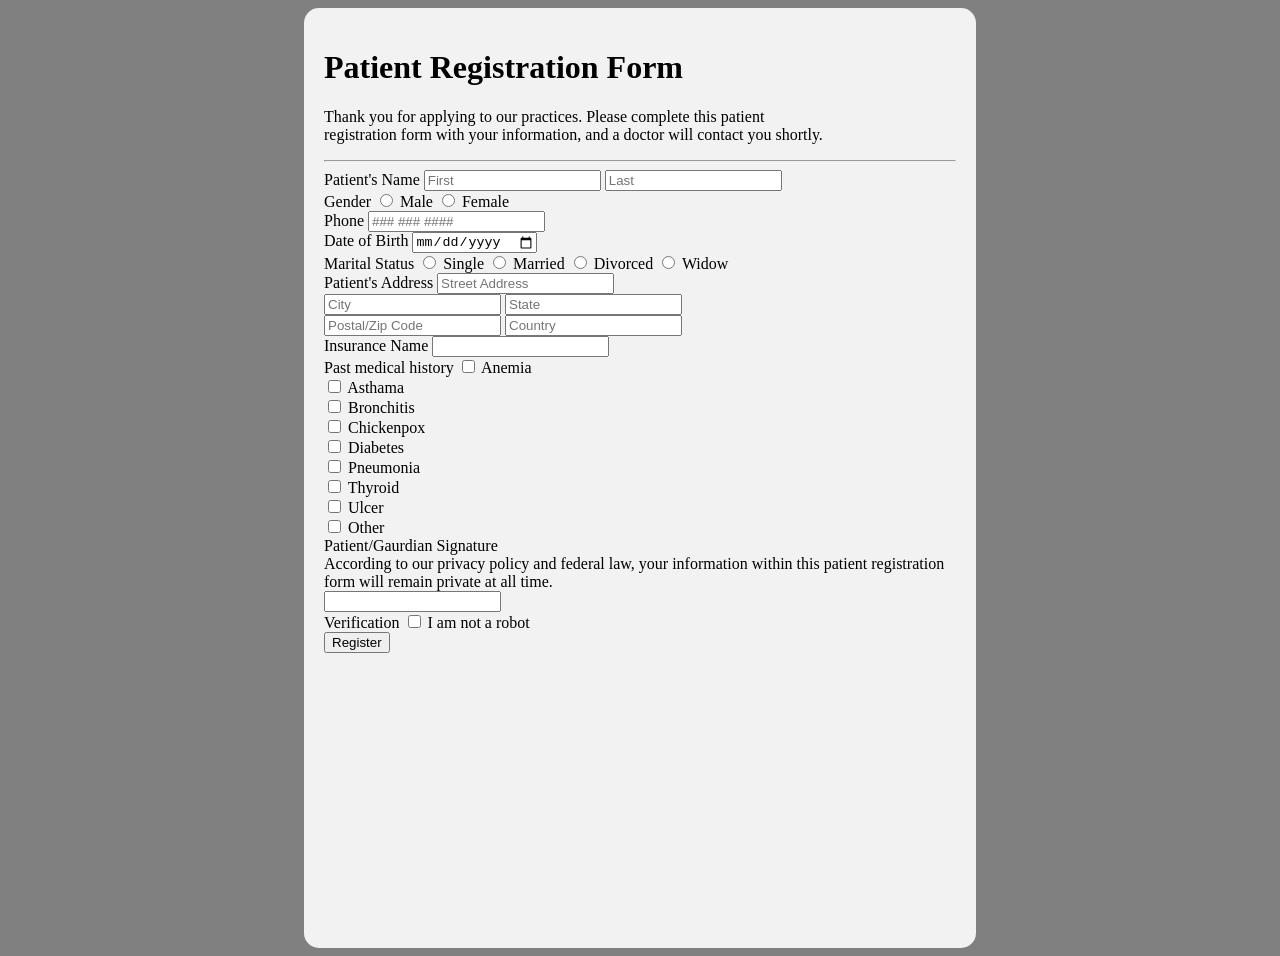
==== index.html @ a8bdf4e2 "Initial commit" ====
<!DOCTYPE html>
<html>
<head>
    <title>Patient Registration Form</title>
    <link rel= "stylesheet" href="patient-registration.css">
</head>
<body>
<div class="container">
<h1>Patient Registration Form</h1>
<p>Thank you for applying to our practices. Please complete this patient<br>registration form with your information, and a doctor will contact you shortly.</p>
<hr>
<form action="/action_page.php" >
<div>
    <label>Patient's Name</label>
    <input type="text" placeholder="First">
    <input type="text" placeholder="Last">
</div>
<div>
    <label>Gender</label>
    <input type="radio" id="male" name="gender" value="male">
    <label for="male">Male</label>
    <input type="radio" id="female" name="gender" value="female">
    <label for="female">Female</label>
</div>
<div>
    <label>Phone</label>
    <input type="tel" id="phone" placeholder="### ### ####">
</div>
<div>
    <label>Date of Birth</label>
    <input type="date" id="dob">
</div>
<div>
    <label>Marital Status</label>
    <input type="radio" id="single" name="maritalstatus" value="single">
    <label for="single">Single</label>
    <input type="radio" id="married" name="maritalstatus" value="married">
    <label for="married">Married</label>
    <input type="radio" id="divorced" name="maritalstatus" value="divorced">
    <label for="divorced">Divorced</label>
    <input type="radio" id="widow" name="maritalstatus" value="widow">
    <label for="widow">Widow</label>
</div>
<div>
    <label>Patient's Address</label>
    <input type="text" placeholder="Street Address"><br>
    <input type="text" placeholder="City">
    <input type="text" placeholder="State"><br>
    <input type="text" placeholder="Postal/Zip Code">
    <input list="countries" placeholder="Country">
  <datalist id="countries">
    <option value="United States">
    <option value="Russia">
    <option value="China">
    <option value="India">
    <option value="Japan">
  </datalist>
<div> 
  <label>Insurance Name</label>
  <input type="text">
</div>
<div>
    <label>Past medical history</label>
    <input type="checkbox" id="disease1" value="Anemia">
    <label for="disease1">Anemia</label><br>
    <input type="checkbox" id="disease2" value="Asthama">
    <label for="disease2">Asthama</label><br>
    <input type="checkbox" id="disease3" value="Bronchitis">
    <label for="disease3">Bronchitis</label><br>
    <input type="checkbox" id="disease4" value="Chickenpox">
    <label for="disease4">Chickenpox</label><br>
    <input type="checkbox" id="disease5" value="Diabetes">
    <label for="disease5">Diabetes</label><br>
    <input type="checkbox" id="disease6" value="Pneumonia">
    <label for="disease6">Pneumonia</label><br>
    <input type="checkbox" id="disease7" value="Thyroid">
    <label for="disease7">Thyroid</label><br>
    <input type="checkbox" id="disease8" value="Ulcer">
    <label for="disease8">Ulcer</label><br>
    <input type="checkbox" id="disease9" value="Other">
    <label for="disease9">Other</label>
</div>
<div>
    <label for="signature">Patient/Gaurdian Signature</label><br>
    <label>According to our privacy policy and federal law, your information within this patient registration form will remain private at all time.
    </label><br>
    <input type="text" id="signature" name="signature">
</div>
<div>
    <label>Verification</label>
    <input type="checkbox" id="human" required>
    <label for="human">I am not a robot</label>
</div>
<div>
    <input type="submit" value="Register">
</div>
</form>
</div>
</body>
</html>
---- patient-registration.css ----
body {
    background-color: gray;
}      

.container{
    min-height: 100vh;
    justify-content: center;
    align-items: center;
    padding: 20px;
    background-color: #f2f2f2;
    border-radius: 15px;
    width: 50%;
    margin: 0 auto;

}
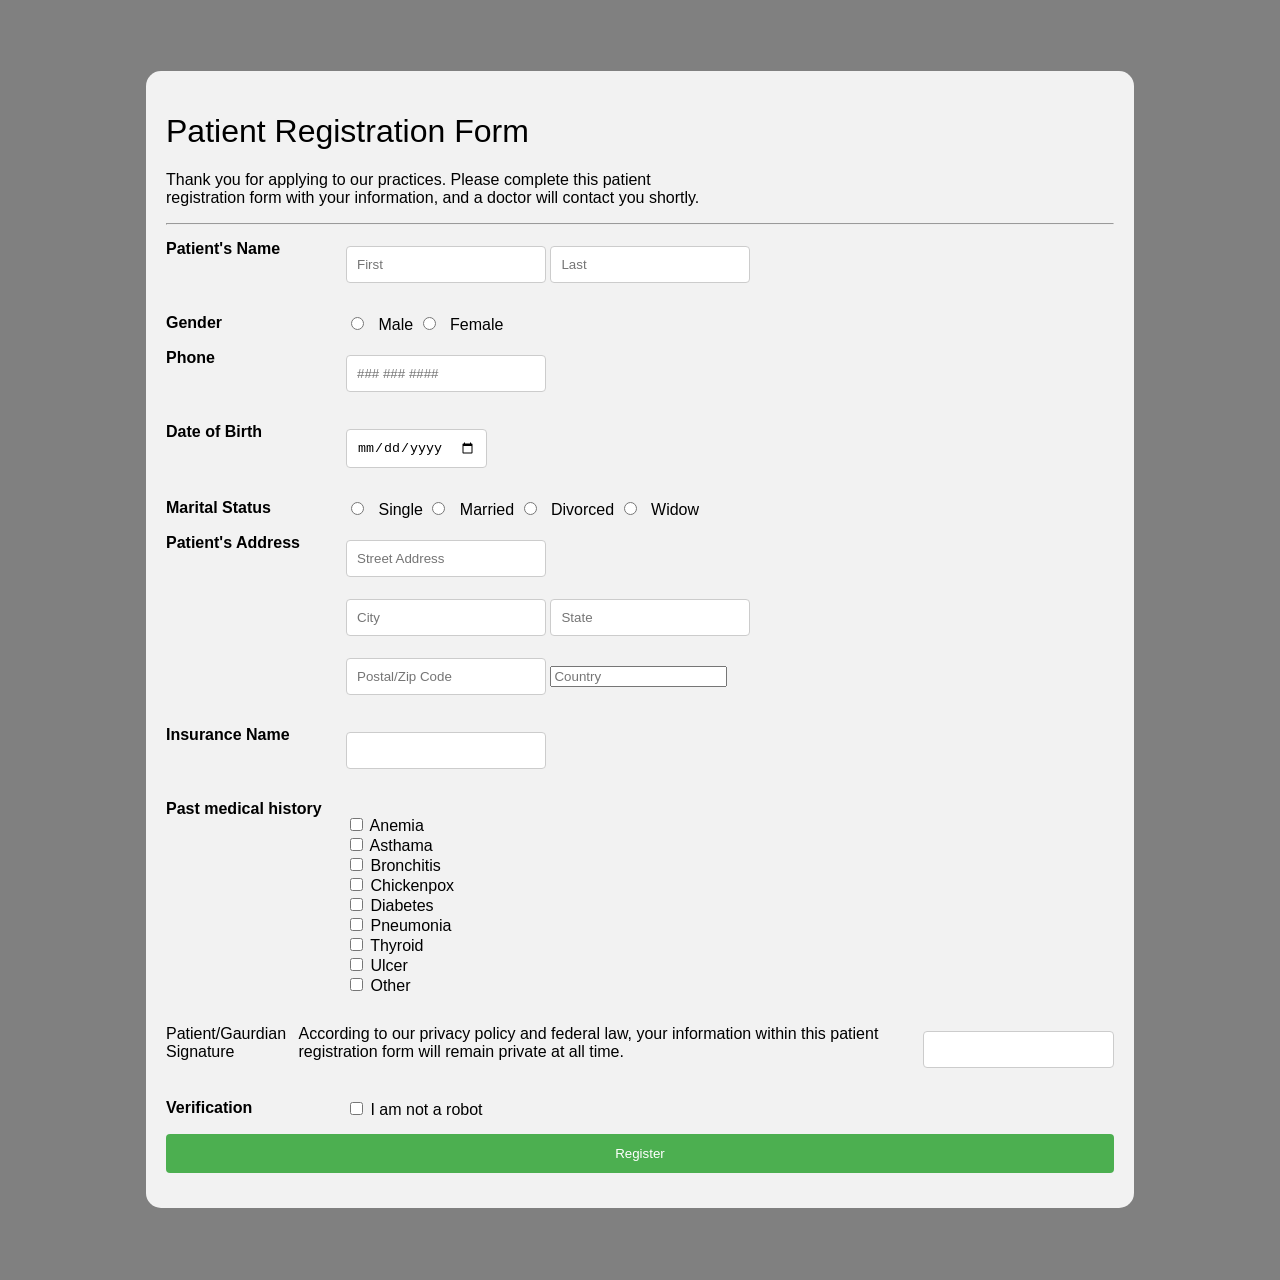
==== commit cb3117f8: "Updated patient registration form layout and styling" ====
--- a/index.html
+++ b/index.html
@@ -10,88 +10,100 @@
 <p>Thank you for applying to our practices. Please complete this patient<br>registration form with your information, and a doctor will contact you shortly.</p>
 <hr>
 <form action="/action_page.php" >
-<div>
-    <label>Patient's Name</label>
-    <input type="text" placeholder="First">
-    <input type="text" placeholder="Last">
+<div class="card">
+    <label class="field-label">Patient's Name</label>
+     <div class="field"><input type="text" placeholder="First">
+    <input type="text" placeholder="Last"></div>
 </div>
-<div>
-    <label>Gender</label>
-    <input type="radio" id="male" name="gender" value="male">
-    <label for="male">Male</label>
-    <input type="radio" id="female" name="gender" value="female">
-    <label for="female">Female</label>
+<div class="card">
+    <label class="field-label">Gender</label>
+    <div class="field">
+        <input type="radio" id="male" name="gender" value="male">
+        <label for="male">Male</label>
+        <input type="radio" id="female" name="gender" value="female">
+        <label for="female">Female</label>
+    </div>
 </div>
-<div>
-    <label>Phone</label>
-    <input type="tel" id="phone" placeholder="### ### ####">
+<div class="card">
+    <label class="field-label">Phone</label>
+    <div class="field">
+        <input type="tel" id="phone" placeholder="### ### ####">
+    </div>
 </div>
-<div>
-    <label>Date of Birth</label>
-    <input type="date" id="dob">
+<div class="card">
+    <label class="field-label">Date of Birth</label>
+    <div class="field">
+        <input type="date" id="dob">
+    </div>
 </div>
-<div>
-    <label>Marital Status</label>
-    <input type="radio" id="single" name="maritalstatus" value="single">
-    <label for="single">Single</label>
-    <input type="radio" id="married" name="maritalstatus" value="married">
-    <label for="married">Married</label>
-    <input type="radio" id="divorced" name="maritalstatus" value="divorced">
-    <label for="divorced">Divorced</label>
-    <input type="radio" id="widow" name="maritalstatus" value="widow">
-    <label for="widow">Widow</label>
+<div class="card">
+    <label class="field-label">Marital Status</label>
+    <div class="field">
+        <input type="radio" id="single" name="maritalstatus" value="single">
+        <label for="single">Single</label>
+        <input type="radio" id="married" name="maritalstatus" value="married">
+        <label for="married">Married</label>
+        <input type="radio" id="divorced" name="maritalstatus" value="divorced">
+        <label for="divorced">Divorced</label>
+        <input type="radio" id="widow" name="maritalstatus" value="widow">
+        <label for="widow">Widow</label>
+    </div>
 </div>
-<div>
-    <label>Patient's Address</label>
-    <input type="text" placeholder="Street Address"><br>
-    <input type="text" placeholder="City">
-    <input type="text" placeholder="State"><br>
-    <input type="text" placeholder="Postal/Zip Code">
-    <input list="countries" placeholder="Country">
-  <datalist id="countries">
+<div class="card">
+    <label class="field-label">Patient's Address</label>
+    <div class="field">
+        <div><input type="text" class="street" placeholder="Street Address"></div>
+        <div><input type="text" placeholder="City">
+        <input type="text" placeholder="State"></div>
+        <div><input type="text" placeholder="Postal/Zip Code">
+        <input list="countries" placeholder="Country">
+      <datalist id="countries">
     <option value="United States">
     <option value="Russia">
     <option value="China">
     <option value="India">
     <option value="Japan">
-  </datalist>
-<div> 
-  <label>Insurance Name</label>
-  <input type="text">
+  </datalist></div></div>
 </div>
-<div>
-    <label>Past medical history</label>
-    <input type="checkbox" id="disease1" value="Anemia">
-    <label for="disease1">Anemia</label><br>
-    <input type="checkbox" id="disease2" value="Asthama">
-    <label for="disease2">Asthama</label><br>
-    <input type="checkbox" id="disease3" value="Bronchitis">
-    <label for="disease3">Bronchitis</label><br>
-    <input type="checkbox" id="disease4" value="Chickenpox">
-    <label for="disease4">Chickenpox</label><br>
-    <input type="checkbox" id="disease5" value="Diabetes">
-    <label for="disease5">Diabetes</label><br>
-    <input type="checkbox" id="disease6" value="Pneumonia">
-    <label for="disease6">Pneumonia</label><br>
-    <input type="checkbox" id="disease7" value="Thyroid">
-    <label for="disease7">Thyroid</label><br>
-    <input type="checkbox" id="disease8" value="Ulcer">
-    <label for="disease8">Ulcer</label><br>
-    <input type="checkbox" id="disease9" value="Other">
-    <label for="disease9">Other</label>
+<div class="card">
+  <label class="field-label">Insurance Name</label>
+  <div class="field"><input type="text"></div>
 </div>
-<div>
+<div class="card">
+    <label class="field-label">Past medical history</label>
+    <div class="checkbox-group">
+    <div class="field"><input type="checkbox" id="disease1" value="Anemia">
+    <label for="disease1">Anemia</label></div>
+    <div class="field"><input type="checkbox" id="disease2" value="Asthama">
+    <label for="disease2">Asthama</label></div>
+    <div><input type="checkbox" id="disease3" value="Bronchitis">
+    <label for="disease3">Bronchitis</label></div>
+    <div><input type="checkbox" id="disease4" value="Chickenpox">
+    <label for="disease4">Chickenpox</label></div>
+    <div><input type="checkbox" id="disease5" value="Diabetes">
+    <label for="disease5">Diabetes</label></div>
+    <div><input type="checkbox" id="disease6" value="Pneumonia">
+    <label for="disease6">Pneumonia</label></div>
+    <div><input type="checkbox" id="disease7" value="Thyroid">
+    <label for="disease7">Thyroid</label></div>
+    <div><input type="checkbox" id="disease8" value="Ulcer">
+    <label for="disease8">Ulcer</label></div>
+    <div><input type="checkbox" id="disease9" value="Other">
+    <label for="disease9">Other</label></div>
+    </div>
+</div>
+<div class="card">
     <label for="signature">Patient/Gaurdian Signature</label><br>
     <label>According to our privacy policy and federal law, your information within this patient registration form will remain private at all time.
     </label><br>
     <input type="text" id="signature" name="signature">
 </div>
-<div>
-    <label>Verification</label>
-    <input type="checkbox" id="human" required>
-    <label for="human">I am not a robot</label>
+<div class="card">
+    <label class="field-label">Verification</label>
+    <div class="field"><input type="checkbox" id="human" required>
+    <label for="human">I am not a robot</label></div>
 </div>
-<div>
+<div class="card">
     <input type="submit" value="Register">
 </div>
 </form>
--- a/patient-registration.css
+++ b/patient-registration.css
@@ -1,15 +1,92 @@
 body {
     background-color: gray;
-}      
+    font-family: Helvetica, Arial, sans-serif;
+    font-weight:normal;
+    display: flex;
+    align-items: center;
+    justify-content: center;
+}  
+
+h1{
+    font-weight: normal;
+}
 
 .container{
-    min-height: 100vh;
+    width: 75%;
+    height: auto;
     justify-content: center;
     align-items: center;
     padding: 20px;
     background-color: #f2f2f2;
     border-radius: 15px;
-    width: 50%;
-    margin: 0 auto;
+    margin: 5%;
 
+}
+
+.card{ 
+    display: flex;
+    flex-direction: row;
+    margin: 15px 0; 
+    justify-content: flex-start;  
+}
+
+.field-label{
+    width: 180px;
+    font-weight: bold;
+    flex-shrink: 0;
+}
+
+.field{
+    flex: 1;
+}
+
+.street{
+    width: 350px;
+}
+
+.card input[type=text], .card input[type=email], .card input[type=tel], .card select, .card textarea {
+    width: 200px;
+    padding:10px;
+    border: 1px solid #ccc;
+    border-radius: 4px;
+    box-sizing: border-box;
+    margin-top: 6px;
+    margin-bottom: 16px;
+    resize: vertical;
+}
+
+.card input[type=submit] {
+    width: 100%;
+    background-color: #4CAF50;
+    color: white;
+    padding: 12px 20px;
+    border: none;
+    border-radius: 4px;
+    cursor: pointer;
+}
+
+.card input[type=submit]:hover {
+    background-color: #45a049;
+}
+
+.card input[type=radio] {
+    margin-right: 10px;
+    box-sizing: border-box;
+}
+
+.card input[type=date] {
+    padding: 10px;
+    border: 1px solid #ccc;
+    border-radius: 4px;
+    box-sizing: border-box;
+    margin-top: 6px;
+    margin-bottom: 16px;
+}
+
+.checkbox-group {
+    display: flex;
+    flex-direction: column;
+    flex-wrap: wrap;
+    margin: 15px 0; 
+    justify-content: flex-center;  
 }
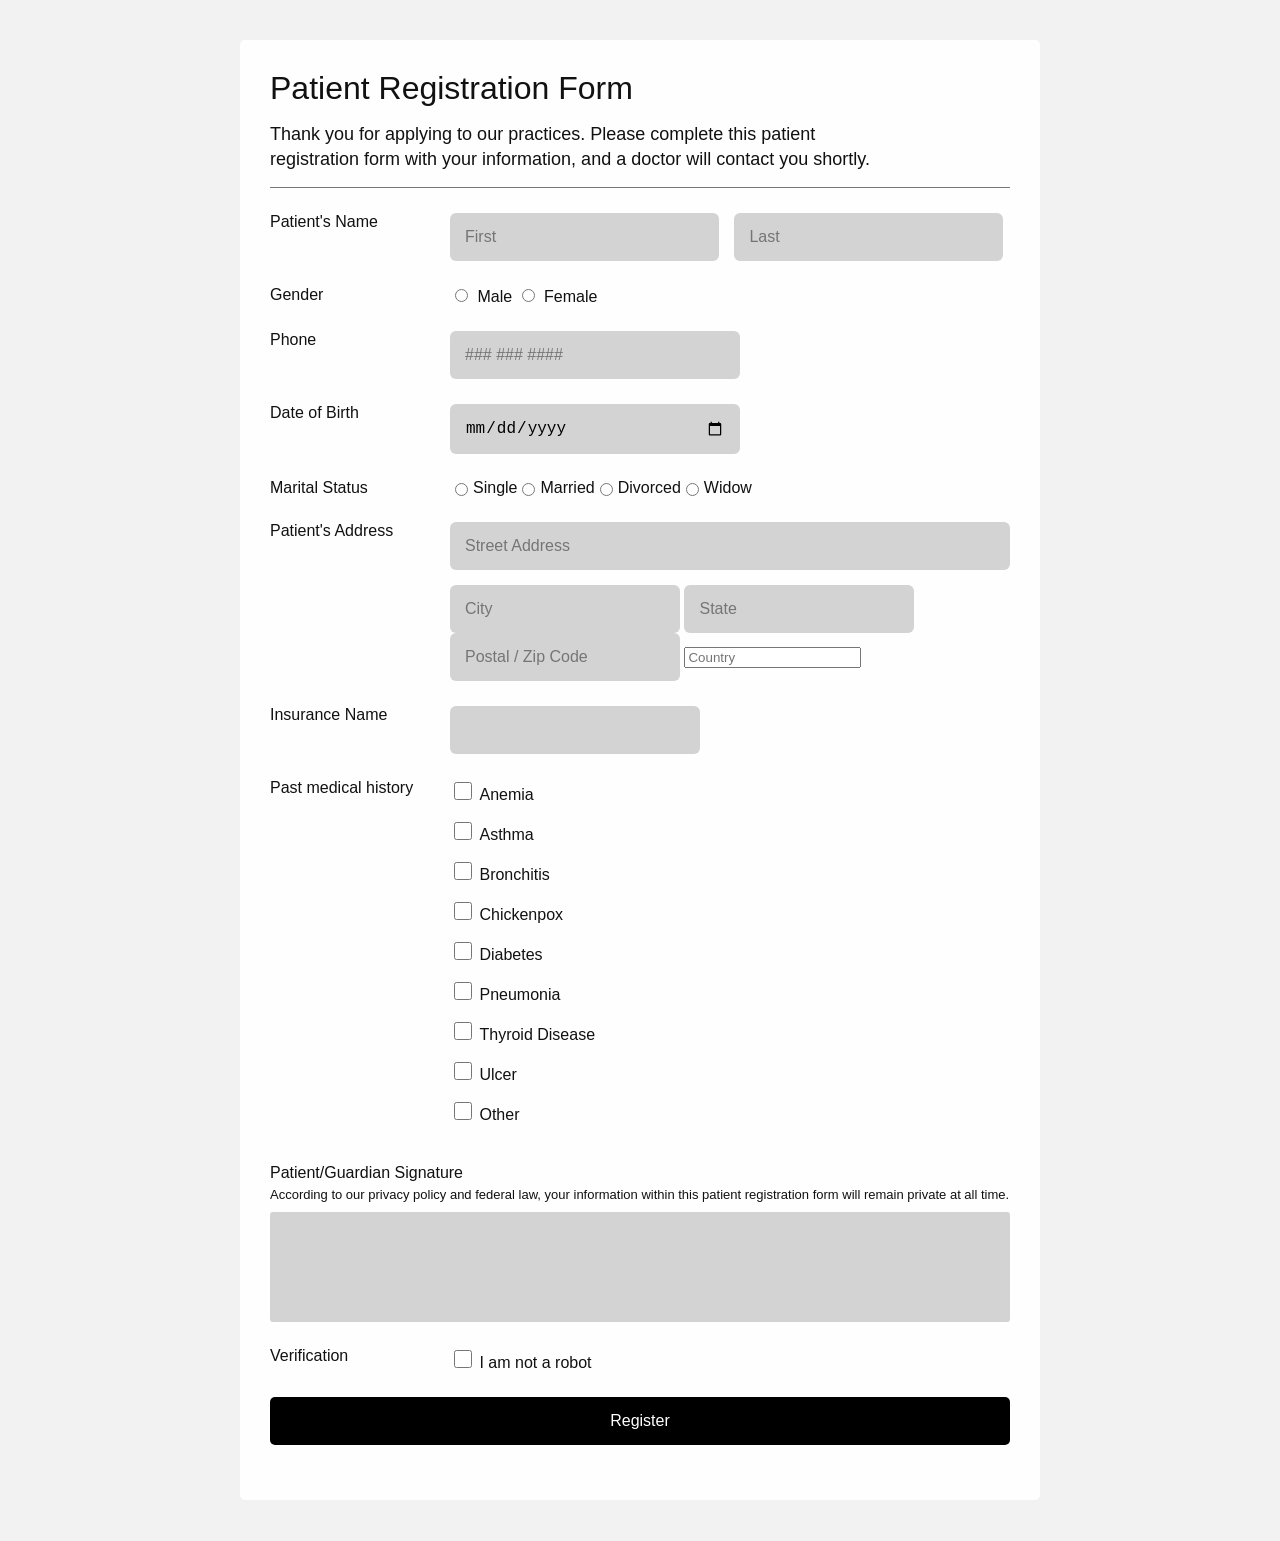
==== commit ada2fecc: "updated patient registration form stylesheet" ====
--- a/index.html
+++ b/index.html
@@ -12,8 +12,10 @@
 <form action="/action_page.php" >
 <div class="card">
     <label class="field-label">Patient's Name</label>
-     <div class="field"><input type="text" placeholder="First">
-    <input type="text" placeholder="Last"></div>
+     <div class="field">
+    <input type="text" class="name-input" placeholder="First">
+    <input type="text" class="name-input" placeholder="Last">
+</div>
 </div>
 <div class="card">
     <label class="field-label">Gender</label>
@@ -38,7 +40,6 @@
 </div>
 <div class="card">
     <label class="field-label">Marital Status</label>
-    <div class="field">
         <input type="radio" id="single" name="maritalstatus" value="single">
         <label for="single">Single</label>
         <input type="radio" id="married" name="maritalstatus" value="married">
@@ -47,55 +48,58 @@
         <label for="divorced">Divorced</label>
         <input type="radio" id="widow" name="maritalstatus" value="widow">
         <label for="widow">Widow</label>
-    </div>
 </div>
 <div class="card">
     <label class="field-label">Patient's Address</label>
     <div class="field">
         <div><input type="text" class="street" placeholder="Street Address"></div>
-        <div><input type="text" placeholder="City">
-        <input type="text" placeholder="State"></div>
-        <div><input type="text" placeholder="Postal/Zip Code">
-        <input list="countries" placeholder="Country">
-      <datalist id="countries">
-    <option value="United States">
-    <option value="Russia">
-    <option value="China">
-    <option value="India">
-    <option value="Japan">
-  </datalist></div></div>
+        <div>
+            <input type="text" class="address-small" placeholder="City">
+            <input type="text" class="address-small" placeholder="State">
+        </div>
+        <div>
+            <input type="text" class="address-small" placeholder="Postal / Zip Code">
+            <input list="countries" class="address-small" placeholder="Country">
+            <datalist id="countries">
+            <option value="United States">
+            <option value="Russia">
+            <option value="China">
+            <option value="India">
+            <option value="Japan"></datalist>
+        </div>
+    </div>
 </div>
 <div class="card">
   <label class="field-label">Insurance Name</label>
-  <div class="field"><input type="text"></div>
+  <div class="field"><input type="text" id="insurance"></div>
 </div>
 <div class="card">
     <label class="field-label">Past medical history</label>
     <div class="checkbox-group">
     <div class="field"><input type="checkbox" id="disease1" value="Anemia">
     <label for="disease1">Anemia</label></div>
-    <div class="field"><input type="checkbox" id="disease2" value="Asthama">
-    <label for="disease2">Asthama</label></div>
-    <div><input type="checkbox" id="disease3" value="Bronchitis">
+    <div class="field"><input type="checkbox" id="disease2" value="Asthma">
+    <label for="disease2">Asthma</label></div>
+    <div class="field"><input type="checkbox" id="disease3" value="Bronchitis">
     <label for="disease3">Bronchitis</label></div>
-    <div><input type="checkbox" id="disease4" value="Chickenpox">
+    <div class="field"><input type="checkbox" id="disease4" value="Chickenpox">
     <label for="disease4">Chickenpox</label></div>
-    <div><input type="checkbox" id="disease5" value="Diabetes">
+    <div class="field"><input type="checkbox" id="disease5" value="Diabetes">
     <label for="disease5">Diabetes</label></div>
-    <div><input type="checkbox" id="disease6" value="Pneumonia">
+    <div class="field"><input type="checkbox" id="disease6" value="Pneumonia">
     <label for="disease6">Pneumonia</label></div>
-    <div><input type="checkbox" id="disease7" value="Thyroid">
-    <label for="disease7">Thyroid</label></div>
-    <div><input type="checkbox" id="disease8" value="Ulcer">
+    <div class="field"><input type="checkbox" id="disease7" value="Thyroid Disease">
+    <label for="disease7">Thyroid Disease</label></div>
+    <div class="field"><input type="checkbox" id="disease8" value="Ulcer">
     <label for="disease8">Ulcer</label></div>
-    <div><input type="checkbox" id="disease9" value="Other">
+    <div class="field"><input type="checkbox" id="disease9" value="Other">
     <label for="disease9">Other</label></div>
     </div>
 </div>
-<div class="card">
-    <label for="signature">Patient/Gaurdian Signature</label><br>
+<div class="signature_card">
+    <label for="signature">Patient/Guardian Signature</label>
     <label>According to our privacy policy and federal law, your information within this patient registration form will remain private at all time.
-    </label><br>
+    </label>
     <input type="text" id="signature" name="signature">
 </div>
 <div class="card">
--- a/patient-registration.css
+++ b/patient-registration.css
@@ -1,92 +1,172 @@
 body {
-    background-color: gray;
-    font-family: Helvetica, Arial, sans-serif;
-    font-weight:normal;
+    background-color: #f2f2f2;
+    font-family: Arial, Helvetica, sans-serif;
+    font-weight: normal;
+    margin: 0;
     display: flex;
-    align-items: center;
     justify-content: center;
-}  
-
-h1{
-    font-weight: normal;
 }
 
-.container{
-    width: 75%;
-    height: auto;
-    justify-content: center;
-    align-items: center;
-    padding: 20px;
-    background-color: #f2f2f2;
-    border-radius: 15px;
-    margin: 5%;
-
+.container {
+    width: 800px;
+    padding: 30px;
+    background-color: rgba(255, 255, 255, 0.90);
+    border-radius: 5px;
+    margin: 40px 0;
+    box-sizing: border-box;
 }
 
-.card{ 
+h1 {
+    font-size: 32px;
+    font-weight: normal;
+    margin: 0 0 15px 0;
+    color: #111111;
+}
+
+p {
+    font-size: 18px;
+    line-height: 1.4;
+    margin: 0 0 15px 0;
+    color: #111111;
+}
+
+hr {
+    border: none;
+    border-top: 1px solid #777777;
+    margin: 15px 0;
+}
+
+.card {
     display: flex;
     flex-direction: row;
-    margin: 15px 0; 
-    justify-content: flex-start;  
+    margin: 25px 0;
 }
 
-.field-label{
+.field-label {
     width: 180px;
-    font-weight: bold;
+    font-weight: normal;
+    font-size: 16px;
+    color: #111111;
     flex-shrink: 0;
 }
 
-.field{
+.field {
     flex: 1;
 }
 
-.street{
-    width: 350px;
+.field input[type="text"],
+.field input[type="tel"],
+.field input[type="date"] {
+    background-color: #d3d3d3;
+    border: none;
+    border-radius: 6px;
+    padding: 15px;
+    box-sizing: border-box;
+    font-size: 16px;
 }
 
-.card input[type=text], .card input[type=email], .card input[type=tel], .card select, .card textarea {
-    width: 200px;
-    padding:10px;
-    border: 1px solid #ccc;
-    border-radius: 4px;
-    box-sizing: border-box;
-    margin-top: 6px;
-    margin-bottom: 16px;
-    resize: vertical;
+.name-input {
+    width: 48%;
 }
 
-.card input[type=submit] {
-    width: 100%;
-    background-color: #4CAF50;
-    color: white;
-    padding: 12px 20px;
-    border: none;
-    border-radius: 4px;
-    cursor: pointer;
+.name-input:first-child {
+    margin-right: 2%;
 }
 
-.card input[type=submit]:hover {
-    background-color: #45a049;
+#phone {
+    width: 290px;
 }
 
-.card input[type=radio] {
-    margin-right: 10px;
-    box-sizing: border-box;
+#dob {
+    width: 290px;
 }
 
-.card input[type=date] {
-    padding: 10px;
-    border: 1px solid #ccc;
-    border-radius: 4px;
-    box-sizing: border-box;
-    margin-top: 6px;
-    margin-bottom: 16px;
+.card input[type="radio"] {
+    margin-right: 5px;
+}
+
+.card label {
+    font-size: 16px;
+    color: #111111;
+}
+
+.street {
+    width: 100%;
+    margin-bottom: 15px;
+}
+
+.address-input {
+    width: 48%;
+    margin-bottom: 15px;
+}
+
+.address-input:first-child {
+    margin-right: 2%;
+}
+
+#insurance {
+    width: 250px;
 }
 
 .checkbox-group {
     display: flex;
     flex-direction: column;
-    flex-wrap: wrap;
-    margin: 15px 0; 
-    justify-content: flex-center;  
+}
+
+.checkbox-group .field {
+    margin-bottom: 15px;
+}
+
+.checkbox-group input[type="checkbox"] {
+    width: 18px;
+    height: 18px;
+}
+
+.signature_card {
+    display: flex;
+    flex-direction: column;
+    margin: 25px 0;
+}
+
+.signature_card label:first-child {
+    font-size: 16px;
+    font-weight: normal;
+    color: #111111;
+    margin-bottom: 5px;
+}
+
+.signature_card label:nth-child(2) {
+    font-size: 13px;
+    font-weight: normal;
+    color: #111111;
+    margin-bottom: 10px;
+}
+
+#signature {
+    width: 100%;
+    height: 110px;
+    background-color: #d3d3d3;
+    border: none;
+    border-radius: 3px;
+    box-sizing: border-box;
+}
+
+#human {
+    width: 18px;
+    height: 18px;
+}
+
+.card input[type="submit"] {
+    width: 100%;
+    background-color: black;
+    color: white;
+    padding: 15px;
+    border: none;
+    border-radius: 5px;
+    cursor: pointer;
+    font-size: 16px;
+}
+
+.card input[type="submit"]:hover {
+    background-color: #333333;
 }
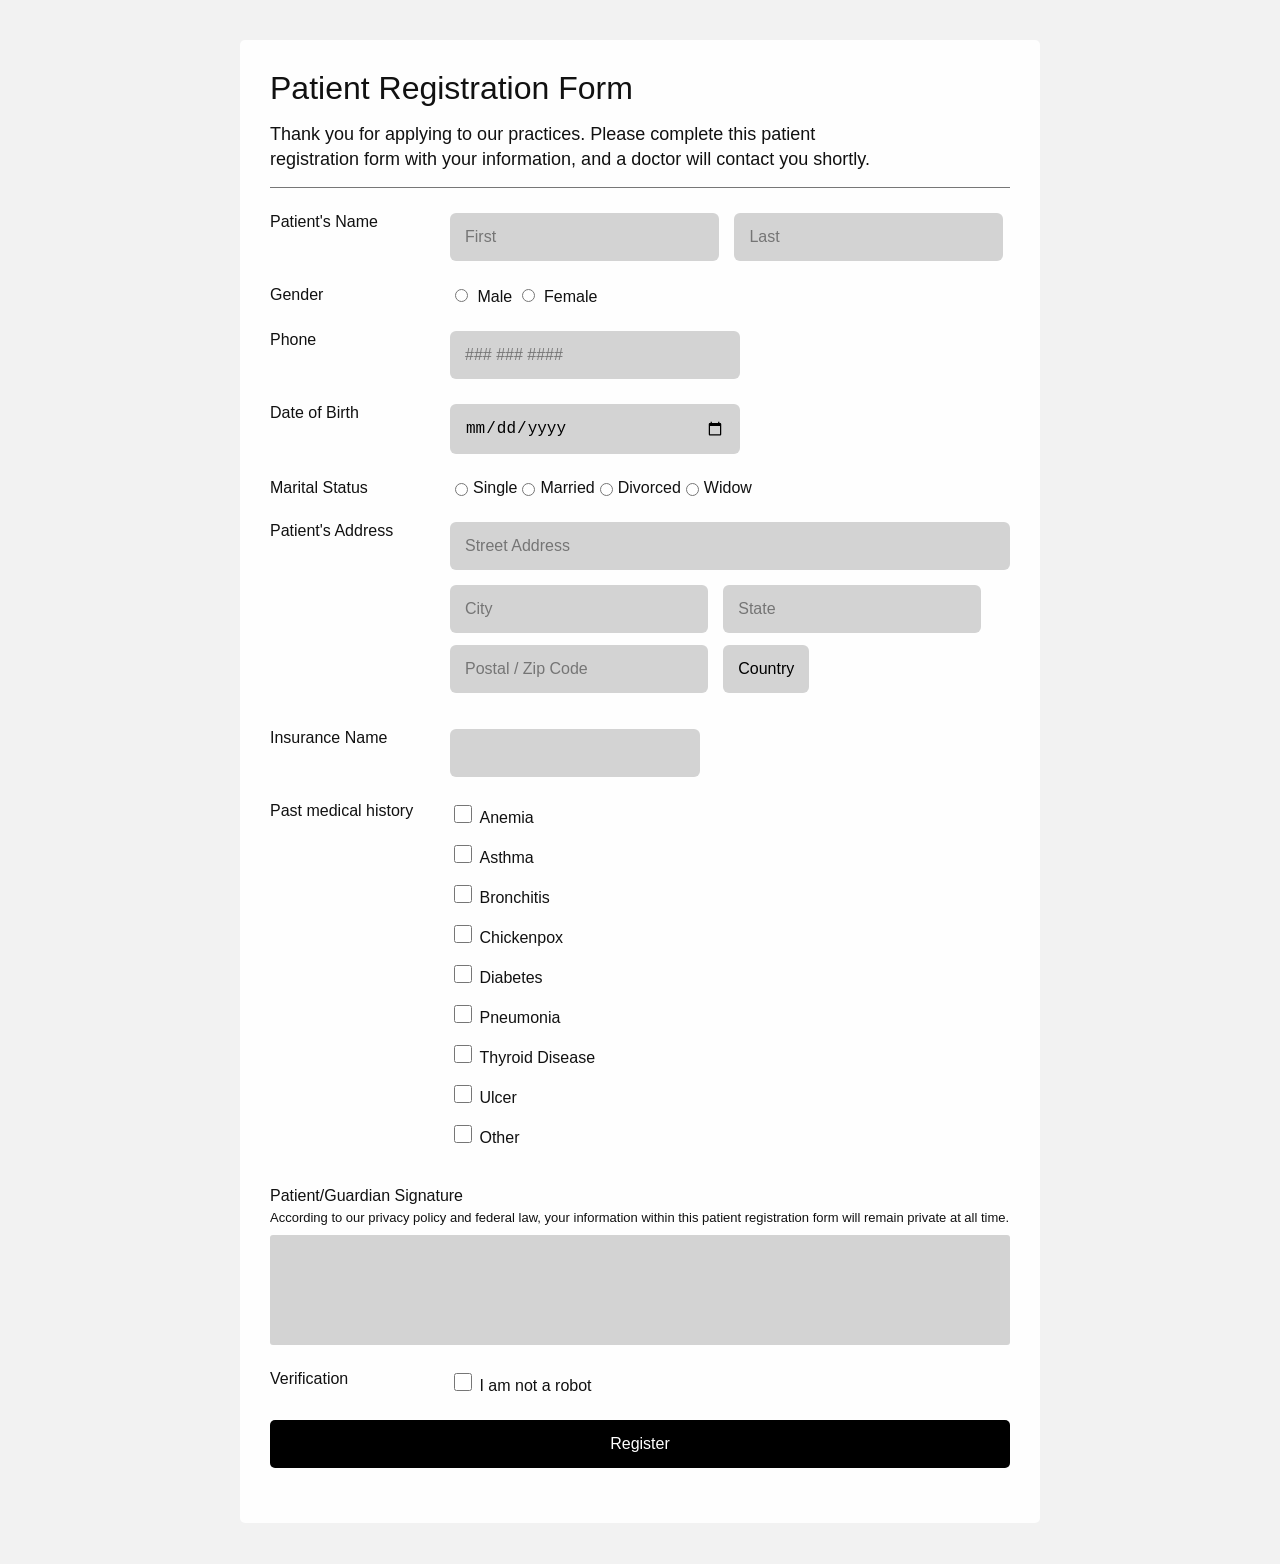
==== commit c37dd38e: "gap b/w city & postal, fixed country dropdown" ====
--- a/index.html
+++ b/index.html
@@ -1,116 +1,134 @@
 <!DOCTYPE html>
 <html>
+
 <head>
     <title>Patient Registration Form</title>
-    <link rel= "stylesheet" href="patient-registration.css">
+    <link rel="stylesheet" href="patient-registration.css">
 </head>
+
 <body>
-<div class="container">
-<h1>Patient Registration Form</h1>
-<p>Thank you for applying to our practices. Please complete this patient<br>registration form with your information, and a doctor will contact you shortly.</p>
-<hr>
-<form action="/action_page.php" >
-<div class="card">
-    <label class="field-label">Patient's Name</label>
-     <div class="field">
-    <input type="text" class="name-input" placeholder="First">
-    <input type="text" class="name-input" placeholder="Last">
-</div>
-</div>
-<div class="card">
-    <label class="field-label">Gender</label>
-    <div class="field">
-        <input type="radio" id="male" name="gender" value="male">
-        <label for="male">Male</label>
-        <input type="radio" id="female" name="gender" value="female">
-        <label for="female">Female</label>
+    <div class="container">
+        <h1>Patient Registration Form</h1>
+        <p>Thank you for applying to our practices. Please complete this patient<br>registration form with your
+            information, and a doctor will contact you shortly.</p>
+        <hr>
+        <form action="/action_page.php">
+            <div class="card">
+                <label class="field-label">Patient's Name</label>
+                <div class="field">
+                    <input type="text" class="name-input" placeholder="First">
+                    <input type="text" class="name-input" placeholder="Last">
+                </div>
+            </div>
+            <div class="card">
+                <label class="field-label">Gender</label>
+                <div class="field">
+                    <input type="radio" id="male" name="gender" value="male">
+                    <label for="male">Male</label>
+                    <input type="radio" id="female" name="gender" value="female">
+                    <label for="female">Female</label>
+                </div>
+            </div>
+            <div class="card">
+                <label class="field-label">Phone</label>
+                <div class="field">
+                    <input type="tel" id="phone" placeholder="### ### ####">
+                </div>
+            </div>
+            <div class="card">
+                <label class="field-label">Date of Birth</label>
+                <div class="field">
+                    <input type="date" id="dob">
+                </div>
+            </div>
+            <div class="card">
+                <label class="field-label">Marital Status</label>
+                <input type="radio" id="single" name="maritalstatus" value="single">
+                <label for="single">Single</label>
+                <input type="radio" id="married" name="maritalstatus" value="married">
+                <label for="married">Married</label>
+                <input type="radio" id="divorced" name="maritalstatus" value="divorced">
+                <label for="divorced">Divorced</label>
+                <input type="radio" id="widow" name="maritalstatus" value="widow">
+                <label for="widow">Widow</label>
+            </div>
+            <div class="card">
+                <label class="field-label">Patient's Address</label>
+                <div class="field">
+                    <div><input type="text" class="street" placeholder="Street Address"></div>
+                    <div>
+                        <input type="text" class="address-small" placeholder="City">
+                        <input type="text" class="address-small" placeholder="State">
+                    </div>
+                    <div>
+                        <input type="text" class="address-small" placeholder="Postal / Zip Code">
+                        <div class="dropdown">
+                            <button class="dropbtn">Country</button>
+                            <div class="dropdown-content">
+                                <a>United States</a>
+                                <a>Russia</a>
+                                <a>China</a>
+                                <a>India</a>
+                                <a>Japan</a>
+                            </div>
+                        </div>
+                    </div>
+                </div>
+            </div>
+            <div class="card">
+                <label class="field-label">Insurance Name</label>
+                <div class="field"><input type="text" id="insurance"></div>
+            </div>
+            <div class="card">
+                <label class="field-label">Past medical history</label>
+                <div class="checkbox-group">
+                    <div class="field"><input type="checkbox" id="disease1" value="Anemia">
+                        <label for="disease1">Anemia</label>
+                    </div>
+                    <div class="field"><input type="checkbox" id="disease2" value="Asthma">
+                        <label for="disease2">Asthma</label>
+                    </div>
+                    <div class="field"><input type="checkbox" id="disease3" value="Bronchitis">
+                        <label for="disease3">Bronchitis</label>
+                    </div>
+                    <div class="field"><input type="checkbox" id="disease4" value="Chickenpox">
+                        <label for="disease4">Chickenpox</label>
+                    </div>
+                    <div class="field"><input type="checkbox" id="disease5" value="Diabetes">
+                        <label for="disease5">Diabetes</label>
+                    </div>
+                    <div class="field"><input type="checkbox" id="disease6" value="Pneumonia">
+                        <label for="disease6">Pneumonia</label>
+                    </div>
+                    <div class="field"><input type="checkbox" id="disease7" value="Thyroid Disease">
+                        <label for="disease7">Thyroid Disease</label>
+                    </div>
+                    <div class="field"><input type="checkbox" id="disease8" value="Ulcer">
+                        <label for="disease8">Ulcer</label>
+                    </div>
+                    <div class="field"><input type="checkbox" id="disease9" value="Other">
+                        <label for="disease9">Other</label>
+                    </div>
+                </div>
+            </div>
+            <div class="signature_card">
+                <label for="signature">Patient/Guardian Signature</label>
+                <label>According to our privacy policy and federal law, your information within this patient
+                    registration form will remain private at all time.
+                </label>
+                <input type="text" id="signature" name="signature">
+            </div>
+            <div class="card">
+                <label class="field-label">Verification</label>
+                <div class="field"><input type="checkbox" id="human" required>
+                    <label for="human">I am not a robot</label>
+                </div>
+            </div>
+            <div class="card">
+                <input type="submit" value="Register">
+            </div>
+        </form>
     </div>
-</div>
-<div class="card">
-    <label class="field-label">Phone</label>
-    <div class="field">
-        <input type="tel" id="phone" placeholder="### ### ####">
-    </div>
-</div>
-<div class="card">
-    <label class="field-label">Date of Birth</label>
-    <div class="field">
-        <input type="date" id="dob">
-    </div>
-</div>
-<div class="card">
-    <label class="field-label">Marital Status</label>
-        <input type="radio" id="single" name="maritalstatus" value="single">
-        <label for="single">Single</label>
-        <input type="radio" id="married" name="maritalstatus" value="married">
-        <label for="married">Married</label>
-        <input type="radio" id="divorced" name="maritalstatus" value="divorced">
-        <label for="divorced">Divorced</label>
-        <input type="radio" id="widow" name="maritalstatus" value="widow">
-        <label for="widow">Widow</label>
-</div>
-<div class="card">
-    <label class="field-label">Patient's Address</label>
-    <div class="field">
-        <div><input type="text" class="street" placeholder="Street Address"></div>
-        <div>
-            <input type="text" class="address-small" placeholder="City">
-            <input type="text" class="address-small" placeholder="State">
-        </div>
-        <div>
-            <input type="text" class="address-small" placeholder="Postal / Zip Code">
-            <input list="countries" class="address-small" placeholder="Country">
-            <datalist id="countries">
-            <option value="United States">
-            <option value="Russia">
-            <option value="China">
-            <option value="India">
-            <option value="Japan"></datalist>
-        </div>
-    </div>
-</div>
-<div class="card">
-  <label class="field-label">Insurance Name</label>
-  <div class="field"><input type="text" id="insurance"></div>
-</div>
-<div class="card">
-    <label class="field-label">Past medical history</label>
-    <div class="checkbox-group">
-    <div class="field"><input type="checkbox" id="disease1" value="Anemia">
-    <label for="disease1">Anemia</label></div>
-    <div class="field"><input type="checkbox" id="disease2" value="Asthma">
-    <label for="disease2">Asthma</label></div>
-    <div class="field"><input type="checkbox" id="disease3" value="Bronchitis">
-    <label for="disease3">Bronchitis</label></div>
-    <div class="field"><input type="checkbox" id="disease4" value="Chickenpox">
-    <label for="disease4">Chickenpox</label></div>
-    <div class="field"><input type="checkbox" id="disease5" value="Diabetes">
-    <label for="disease5">Diabetes</label></div>
-    <div class="field"><input type="checkbox" id="disease6" value="Pneumonia">
-    <label for="disease6">Pneumonia</label></div>
-    <div class="field"><input type="checkbox" id="disease7" value="Thyroid Disease">
-    <label for="disease7">Thyroid Disease</label></div>
-    <div class="field"><input type="checkbox" id="disease8" value="Ulcer">
-    <label for="disease8">Ulcer</label></div>
-    <div class="field"><input type="checkbox" id="disease9" value="Other">
-    <label for="disease9">Other</label></div>
-    </div>
-</div>
-<div class="signature_card">
-    <label for="signature">Patient/Guardian Signature</label>
-    <label>According to our privacy policy and federal law, your information within this patient registration form will remain private at all time.
-    </label>
-    <input type="text" id="signature" name="signature">
-</div>
-<div class="card">
-    <label class="field-label">Verification</label>
-    <div class="field"><input type="checkbox" id="human" required>
-    <label for="human">I am not a robot</label></div>
-</div>
-<div class="card">
-    <input type="submit" value="Register">
-</div>
-</form>
-</div>
 </body>
+
 </html>
--- a/patient-registration.css
+++ b/patient-registration.css
@@ -104,6 +104,62 @@
     margin-right: 2%;
 }
 
+.address-small {
+    width: 46%;
+    margin: 0 2% 2% 0;
+}
+
+.dropdown {
+    position: relative;
+    display: inline-block;
+    width: 46%;
+    margin: 0 2% 2% 0;
+}
+
+/* Style the dropdown button */
+.dropbtn {
+    background-color: #d3d3d3;
+    border: none;
+    border-radius: 6px;
+    padding: 15px;
+    box-sizing: border-box;
+    font-size: 16px;
+    cursor: pointer;
+}
+
+/* Dropdown content */
+.dropdown-content {
+  display: none;
+  position: absolute;
+  background-color: #f9f9f9;
+  width:100%;
+  overflow: auto;
+  box-shadow: 0px 8px 16px 0px rgba(0,0,0,0.2);
+}
+
+/* Links inside dropdown content */
+.dropdown-content a {
+  color: #111111;
+  padding: 12px 16px;
+  text-decoration: none;
+  display: block;
+}
+
+/* Change color of dropdown links on hover */
+.dropdown-content a:hover {
+  background-color: #f1f1f1
+}
+
+/* Show the dropdown content on hover */
+.dropdown:hover .dropdown-content {
+  display: block;
+}
+
+/* Change background color of dropdown button on hover */
+.dropdown:hover .dropbtn {
+  background-color: #d3d3d3;
+}
+
 #insurance {
     width: 250px;
 }
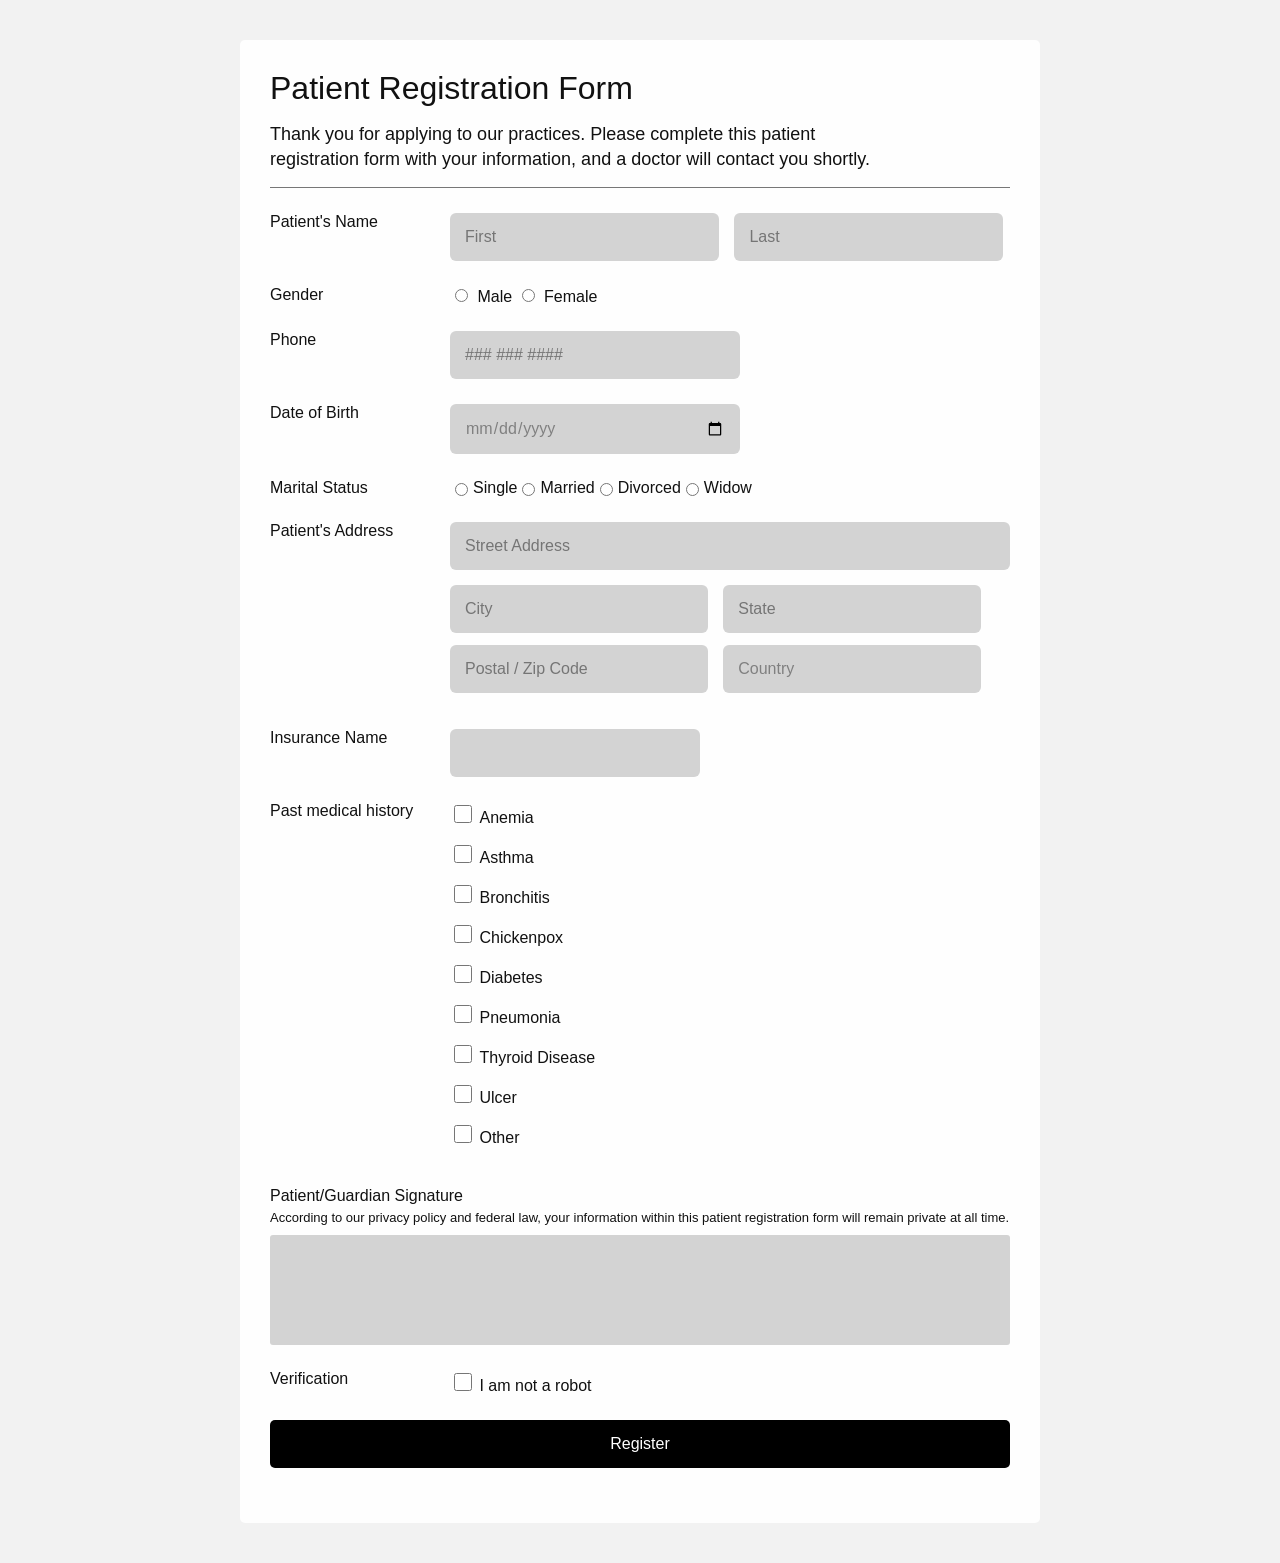
==== commit 7a1c050c: "simplified code furthur" ====
--- a/index.html
+++ b/index.html
@@ -65,11 +65,11 @@
                         <div class="dropdown">
                             <button class="dropbtn">Country</button>
                             <div class="dropdown-content">
-                                <a>United States</a>
-                                <a>Russia</a>
-                                <a>China</a>
-                                <a>India</a>
-                                <a>Japan</a>
+                                <div>United States</div>
+                                <div>Russia</div>
+                                <div>China</div>
+                                <div>India</div>
+                                <div>Japan</div>
                             </div>
                         </div>
                     </div>
--- a/patient-registration.css
+++ b/patient-registration.css
@@ -63,6 +63,8 @@
     padding: 15px;
     box-sizing: border-box;
     font-size: 16px;
+    font-family: Arial, Helvetica, sans-serif;
+    color: grey;
 }
 
 .name-input {
@@ -93,15 +95,6 @@
 .street {
     width: 100%;
     margin-bottom: 15px;
-}
-
-.address-input {
-    width: 48%;
-    margin-bottom: 15px;
-}
-
-.address-input:first-child {
-    margin-right: 2%;
 }
 
 .address-small {
@@ -116,48 +109,42 @@
     margin: 0 2% 2% 0;
 }
 
-/* Style the dropdown button */
 .dropbtn {
     background-color: #d3d3d3;
     border: none;
+    width: 100%;
     border-radius: 6px;
     padding: 15px;
+    text-align: left;
     box-sizing: border-box;
     font-size: 16px;
     cursor: pointer;
-}
-
-/* Dropdown content */
+    font-family: Arial, Helvetica, sans-serif;
+    font-weight: normal;
+    color: grey;
+}
+
 .dropdown-content {
   display: none;
   position: absolute;
   background-color: #f9f9f9;
   width:100%;
-  overflow: auto;
   box-shadow: 0px 8px 16px 0px rgba(0,0,0,0.2);
 }
 
-/* Links inside dropdown content */
-.dropdown-content a {
+.dropdown-content div {
   color: #111111;
   padding: 12px 16px;
   text-decoration: none;
   display: block;
 }
 
-/* Change color of dropdown links on hover */
-.dropdown-content a:hover {
+.dropdown-content div:hover {
   background-color: #f1f1f1
 }
 
-/* Show the dropdown content on hover */
 .dropdown:hover .dropdown-content {
   display: block;
-}
-
-/* Change background color of dropdown button on hover */
-.dropdown:hover .dropbtn {
-  background-color: #d3d3d3;
 }
 
 #insurance {
